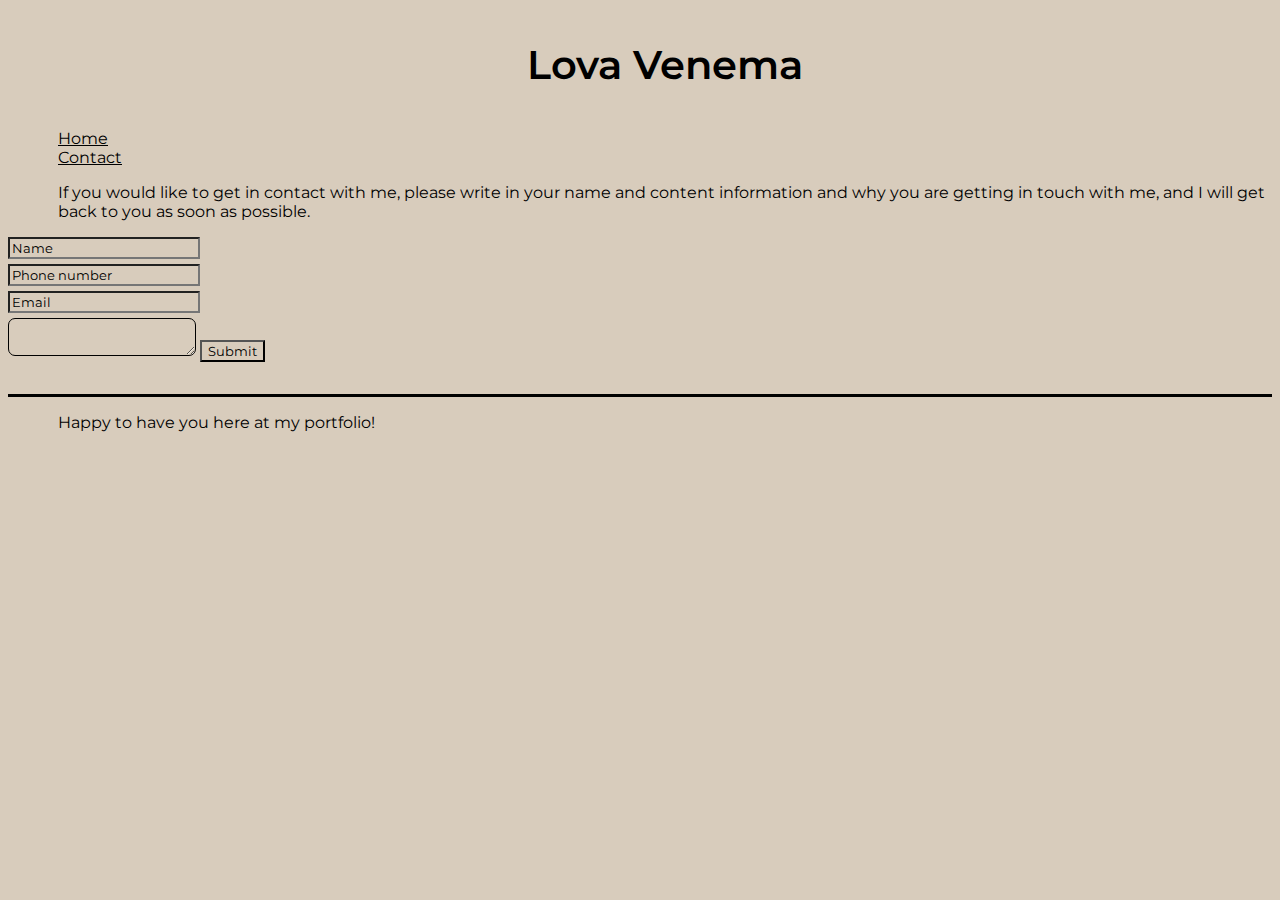
==== contact.html @ ca1d30cc "Second video watched and second page added!" ====
<!DOCTYPE html>
<html lang="en">
  <head>
    <meta charset="UTF-8" />
    <meta name="viewport" content="width=device-width, initial-scale=1.0" />
    <title>Portfolio Contact</title>
    <link rel="preconnect" href="https://fonts.googleapis.com" />
    <link rel="preconnect" href="https://fonts.gstatic.com" crossorigin />
    <link
      href="https://fonts.googleapis.com/css2?family=Montserrat:ital,wght@0,100..900;1,100..900&display=swap"
      rel="stylesheet"
    />
    <link rel="stylesheet" href="css/main.css" />
  </head>
  <body>
    <header>
      <p id="logotype">Lova Venema</p>
      <nav>
        <ul>
          <a href="index.html"><li>Home</li></a>
          <a href="contact.html"><li>Contact</li></a>
        </ul>
      </nav>
    </header>

    <main>
      <p>
        If you would like to get in contact with me, please write in your name
        and content information and why you are getting in touch with me, and I
        will get back to you as soon as possible.
      </p>
      <form action="name">
        <input value="Name" />
      </form>

      <form action="number">
        <input value="Phone number" />
      </form>

      <form action="email">
        <input value="Email" />
      </form>

      <textarea name="" id="writeamessage"> </textarea>

      <button>Submit</button>
    </main>

    <footer>
      <p>Happy to have you here at my portfolio!</p>
    </footer>
  </body>
</html>
---- css/main.css ----
* {
  font-family: "Montserrat", serif;
  background-color: rgb(216, 204, 188);
}

/*HEADER*/

/* navigaion */
ul {
  list-style: none;
  padding-left: 50px;
}
a {
  color: black;
}

/* logo */
#logotype {
  font-weight: 600;
  font-size: 2.5rem;
  text-align: center;
}

/*MAIN*/

h1 {
  text-align: center;
  font-size: 1.5rem;
}

p {
  text-align: left;
  padding-left: 50px;
  line-break: strict;
}

/* picture */
.main-img {
  width: 50%;
  padding-left: 50px;
}

form {
  border-radius: 7px;
  margin-left: 50 px;
  margin-top: 5px;
}

button {
  margin-top: 10px;
}
#writeamessage {
  border: 1px solid black;
  border-radius: 7px;
  margin-top: 5px;
}

/* FOOTER */

footer {
  margin-top: 2rem;
  margin-bottom: 3rem;
  border-top: 3px solid black;
}
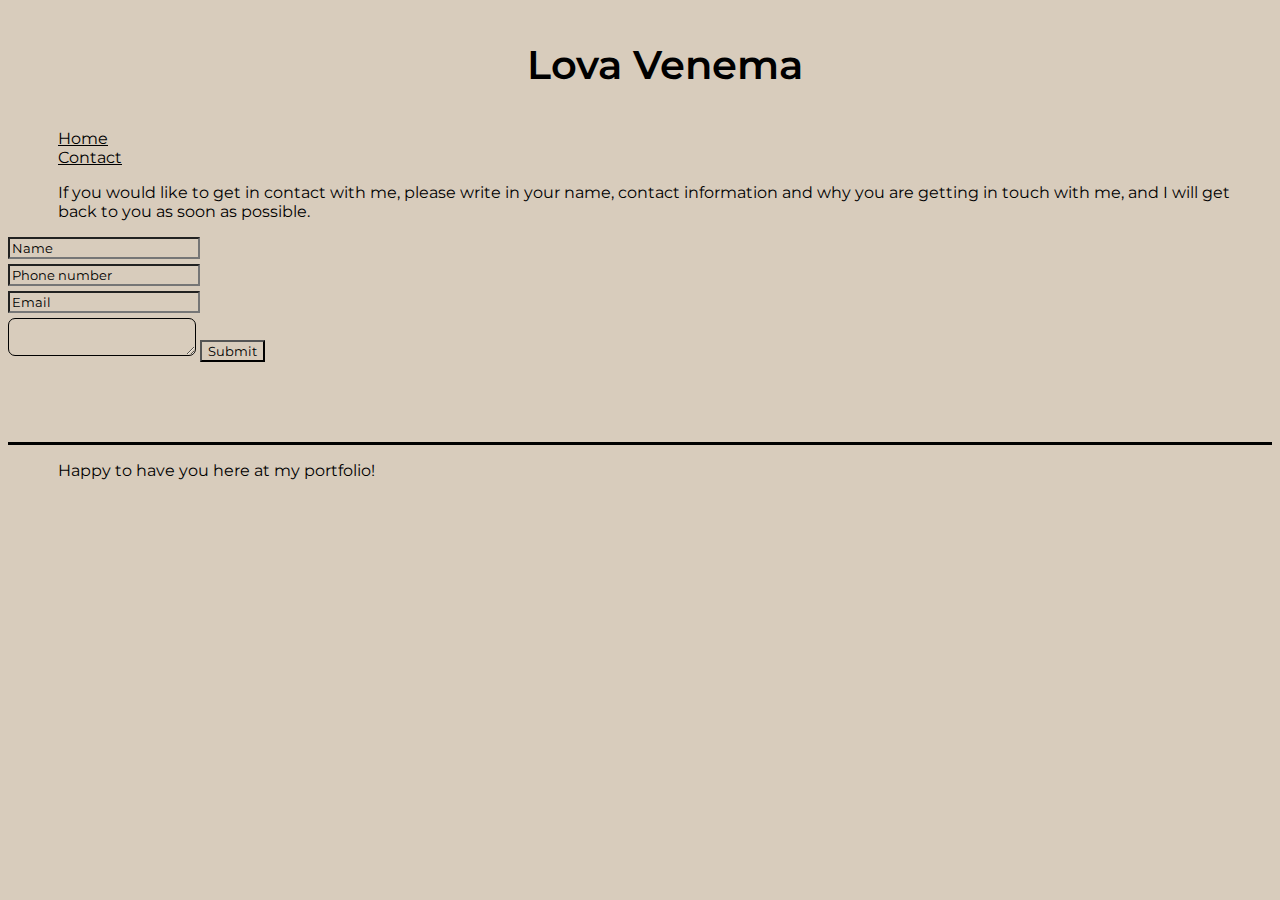
==== commit dbe7418f: "Final touches" ====
--- a/contact.html
+++ b/contact.html
@@ -25,19 +25,19 @@
 
     <main>
       <p>
-        If you would like to get in contact with me, please write in your name
-        and content information and why you are getting in touch with me, and I
-        will get back to you as soon as possible.
+        If you would like to get in contact with me, please write in your name,
+        contact information and why you are getting in touch with me, and I will
+        get back to you as soon as possible.
       </p>
-      <form action="name">
+      <form action="">
         <input value="Name" />
       </form>
 
-      <form action="number">
+      <form action="">
         <input value="Phone number" />
       </form>
 
-      <form action="email">
+      <form action="">
         <input value="Email" />
       </form>
 
--- a/css/main.css
+++ b/css/main.css
@@ -36,7 +36,7 @@
 
 /* picture */
 .main-img {
-  width: 50%;
+  width: 40%;
   padding-left: 50px;
 }
 
@@ -58,7 +58,7 @@
 /* FOOTER */
 
 footer {
-  margin-top: 2rem;
+  margin-top: 5rem;
   margin-bottom: 3rem;
   border-top: 3px solid black;
 }
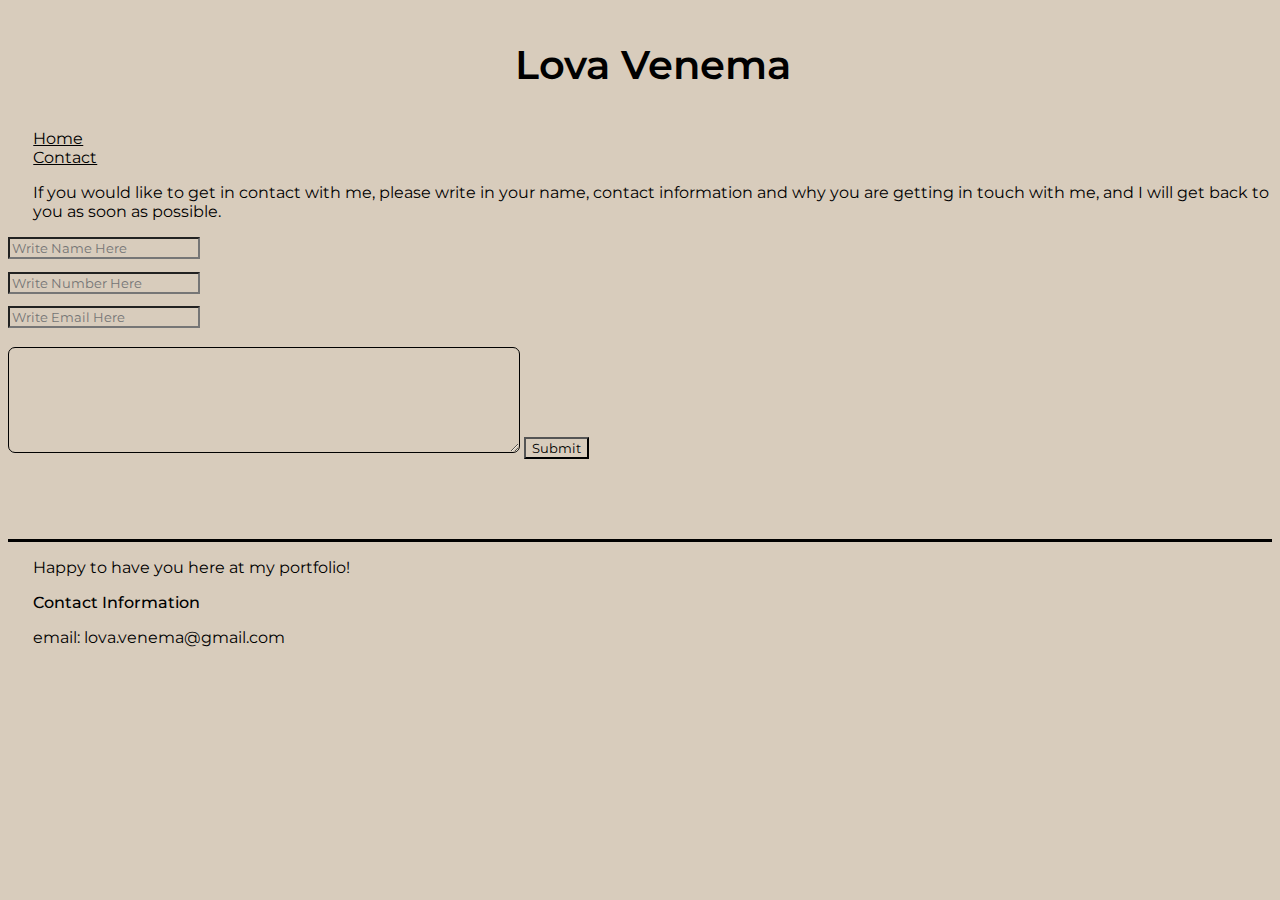
==== commit 79e27061: "Tweaks" ====
--- a/contact.html
+++ b/contact.html
@@ -30,15 +30,15 @@
         get back to you as soon as possible.
       </p>
       <form action="">
-        <input value="Name" />
+        <input placeholder="Write Name Here" />
       </form>
 
       <form action="">
-        <input value="Phone number" />
+        <input placeholder="Write Number Here" />
       </form>
 
       <form action="">
-        <input value="Email" />
+        <input placeholder="Write Email Here" />
       </form>
 
       <textarea name="" id="writeamessage"> </textarea>
@@ -48,6 +48,8 @@
 
     <footer>
       <p>Happy to have you here at my portfolio!</p>
+      <h2>Contact Information</h2>
+      <p>email: lova.venema@gmail.com</p>
     </footer>
   </body>
 </html>
--- a/css/main.css
+++ b/css/main.css
@@ -8,7 +8,7 @@
 /* navigaion */
 ul {
   list-style: none;
-  padding-left: 50px;
+  padding-left: 2%;
 }
 a {
   color: black;
@@ -23,37 +23,51 @@
 
 /*MAIN*/
 
+/*Main - Home Page*/
+
 h1 {
-  text-align: center;
+  padding-left: 2%;
   font-size: 1.5rem;
 }
 
 p {
   text-align: left;
-  padding-left: 50px;
-  line-break: strict;
+  padding-left: 2%;
 }
 
 /* picture */
 .main-img {
-  width: 40%;
-  padding-left: 50px;
+  width: 20%;
+  padding-left: 2%;
 }
 
+/*Main - home page end*/
+
+/*Main - Contact Page*/
+
 form {
-  border-radius: 7px;
+  width: 40%;
   margin-left: 50 px;
-  margin-top: 5px;
+  margin-top: 1%;
+  border-color: black;
 }
 
-button {
+textarea {
+  height: 100px;
+  width: 40%;
+}
+
+/* button {
   margin-top: 10px;
-}
+} */
+
 #writeamessage {
   border: 1px solid black;
   border-radius: 7px;
-  margin-top: 5px;
+  margin-top: 1.5%;
 }
+
+/*Main - Contact Page*/
 
 /* FOOTER */
 
@@ -62,3 +76,9 @@
   margin-bottom: 3rem;
   border-top: 3px solid black;
 }
+
+h2 {
+  margin-left: 2%;
+  font-weight: 500;
+  font-size: 1rem;
+}
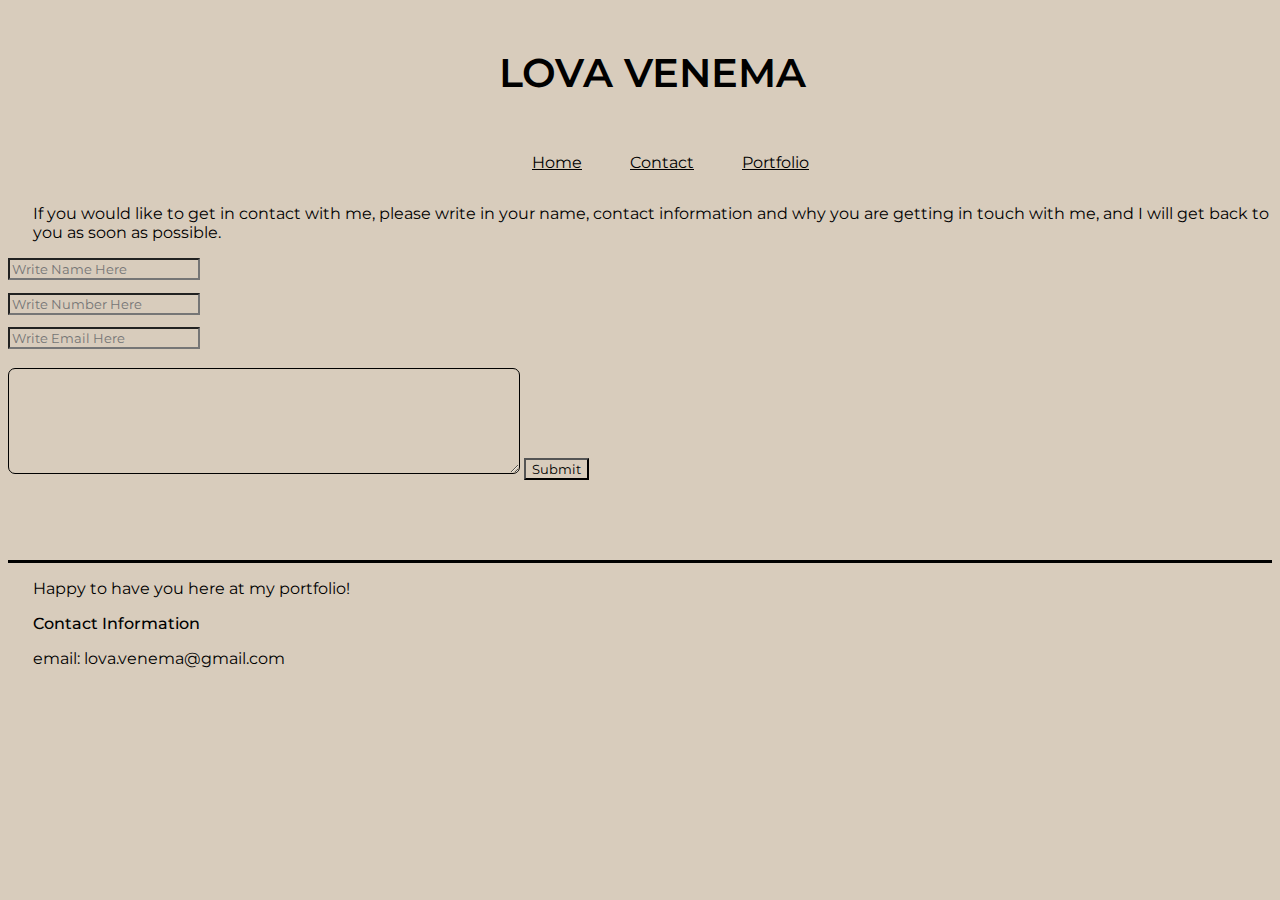
==== commit 16ef9709: "Adding portfolio page and updating logo" ====
--- a/contact.html
+++ b/contact.html
@@ -14,13 +14,15 @@
   </head>
   <body>
     <header>
-      <p id="logotype">Lova Venema</p>
+      <p id="logotype">LOVA VENEMA</p>
       <nav>
         <ul>
           <a href="index.html"><li>Home</li></a>
           <a href="contact.html"><li>Contact</li></a>
+          <a href="portfolio.html"><li>Portfolio</li></a>
         </ul>
       </nav>
+    </header>
     </header>
 
     <main>
--- a/css/main.css
+++ b/css/main.css
@@ -5,10 +5,21 @@
 
 /*HEADER*/
 
+header {
+  display: flex;
+  flex-direction: column;
+  align-items: center;
+}
+
 /* navigaion */
 ul {
+  display: flex;
   list-style: none;
   padding-left: 2%;
+}
+
+li {
+  margin-left: 3rem;
 }
 a {
   color: black;
@@ -16,9 +27,9 @@
 
 /* logo */
 #logotype {
+  display: flex;
   font-weight: 600;
   font-size: 2.5rem;
-  text-align: center;
 }
 
 /*MAIN*/
@@ -67,7 +78,22 @@
   margin-top: 1.5%;
 }
 
-/*Main - Contact Page*/
+/* Main - Contact Page */
+
+/* Main - Portfolio Page */
+
+.portfolio-container {
+  display: grid;
+  grid-template-columns: repeat(3, 1fr);
+  /*Alternative
+  'img, img, img'
+  'img, img, img';
+  */
+}
+
+.portfolio-image {
+  width: 100%; /* will be 100% as they should take 100% of each column*/
+}
 
 /* FOOTER */
 
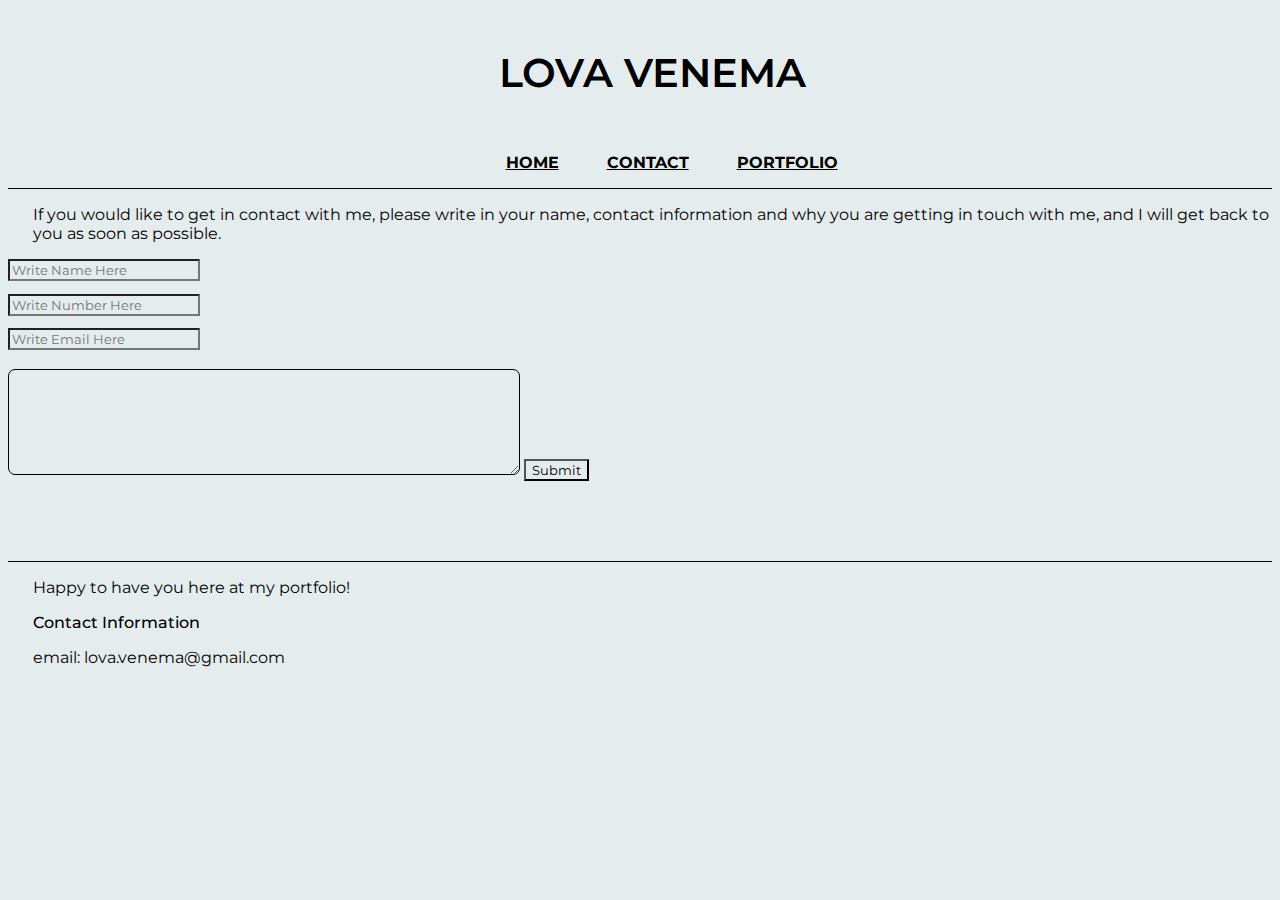
==== commit 583f4d38: "Fixes to the header, menu and background" ====
--- a/contact.html
+++ b/contact.html
@@ -17,9 +17,9 @@
       <p id="logotype">LOVA VENEMA</p>
       <nav>
         <ul>
-          <a href="index.html"><li>Home</li></a>
-          <a href="contact.html"><li>Contact</li></a>
-          <a href="portfolio.html"><li>Portfolio</li></a>
+          <a href="index.html"><li>HOME</li></a>
+          <a href="contact.html"><li>CONTACT</li></a>
+          <a href="portfolio.html"><li>PORTFOLIO</li></a>
         </ul>
       </nav>
     </header>
--- a/css/main.css
+++ b/css/main.css
@@ -1,6 +1,6 @@
 * {
   font-family: "Montserrat", serif;
-  background-color: rgb(216, 204, 188);
+  background-color: rgb(229, 236, 238);
 }
 
 /*HEADER*/
@@ -9,11 +9,13 @@
   display: flex;
   flex-direction: column;
   align-items: center;
+  border-bottom: 1px solid black;
 }
 
 /* navigaion */
 ul {
   display: flex;
+  font-weight: 700;
   list-style: none;
   padding-left: 2%;
 }
@@ -38,6 +40,7 @@
 
 h1 {
   padding-left: 2%;
+  margin-bottom: 5%;
   font-size: 1.5rem;
 }
 
@@ -85,6 +88,7 @@
 .portfolio-container {
   display: grid;
   grid-template-columns: repeat(3, 1fr);
+  align-items: center;
   /*Alternative
   'img, img, img'
   'img, img, img';
@@ -100,7 +104,7 @@
 footer {
   margin-top: 5rem;
   margin-bottom: 3rem;
-  border-top: 3px solid black;
+  border-top: 1px solid black;
 }
 
 h2 {
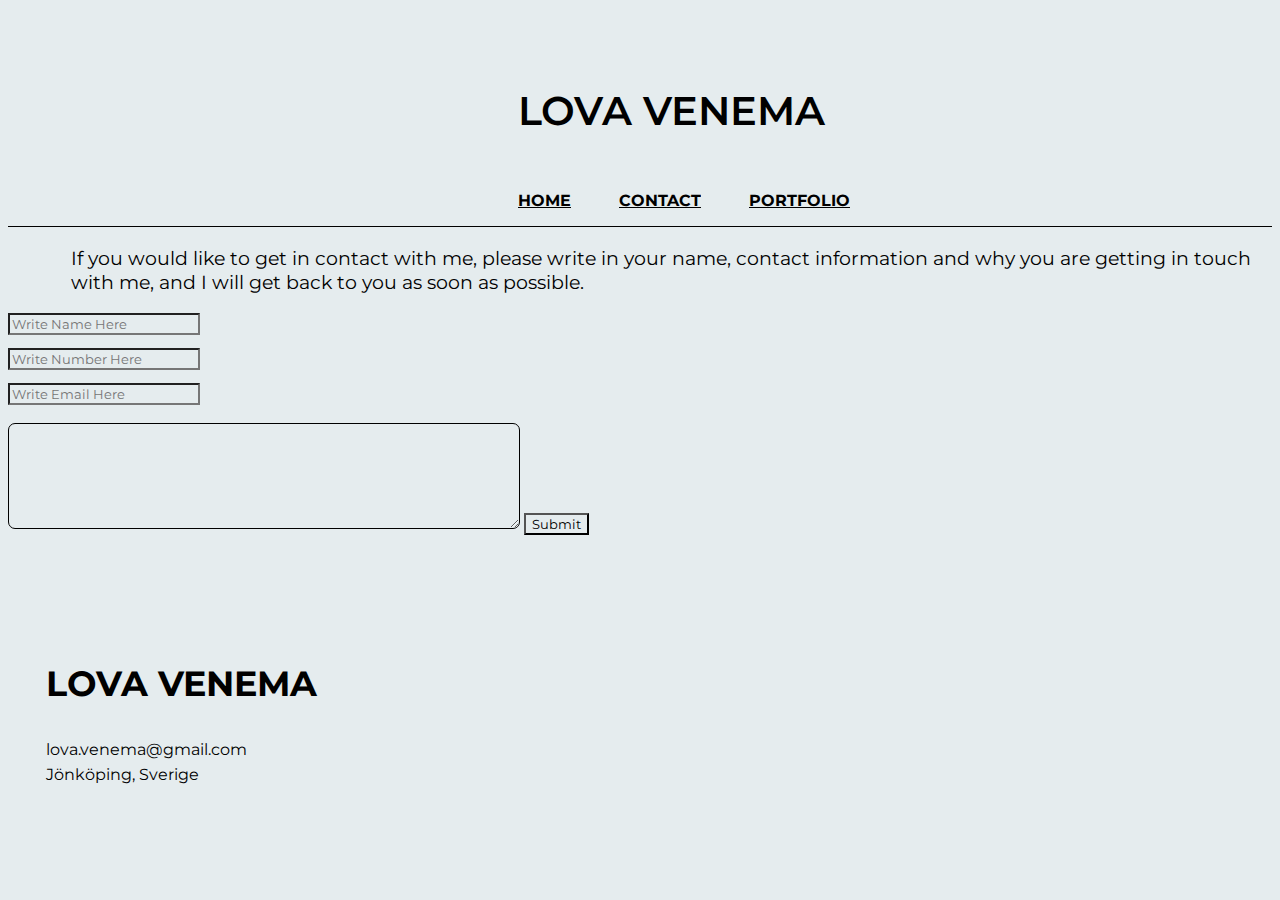
==== commit 476e47e7: "Responsive features, fixed home page" ====
--- a/contact.html
+++ b/contact.html
@@ -47,11 +47,12 @@
 
       <button>Submit</button>
     </main>
+    
+    <h3>LOVA VENEMA</h3>
 
     <footer>
-      <p>Happy to have you here at my portfolio!</p>
-      <h2>Contact Information</h2>
-      <p>email: lova.venema@gmail.com</p>
+      <p class="footer-text">lova.venema@gmail.com</p>
+      <p class="footer-text">Jönköping, Sverige</p>
     </footer>
   </body>
 </html>
--- a/css/main.css
+++ b/css/main.css
@@ -15,9 +15,9 @@
 /* navigaion */
 ul {
   display: flex;
+  align-self: center;
   font-weight: 700;
   list-style: none;
-  padding-left: 2%;
 }
 
 li {
@@ -30,7 +30,9 @@
 /* logo */
 #logotype {
   display: flex;
+  align-self: center;
   font-weight: 600;
+  padding-top: 3%;
   font-size: 2.5rem;
 }
 
@@ -39,20 +41,45 @@
 /*Main - Home Page*/
 
 h1 {
-  padding-left: 2%;
-  margin-bottom: 5%;
-  font-size: 1.5rem;
+  display: flex;
+  padding-left: 5%;
+  font-size: 4rem;
+}
+
+.main-homepage-container {
+  display: grid;
+  grid-template-columns: 1fr;
+  grid-template-rows: 1fr;
+  align-items: right;
+}
+
+.homepage-contianer {
+  display: grid;
+  grid-template-columns: repeat(2, 2fr);
+  align-content: stretch;
+  align-self: center;
 }
 
 p {
-  text-align: left;
-  padding-left: 2%;
+  font-size: 1.2rem;
+  padding-left: 5%;
 }
 
 /* picture */
 .main-img {
-  width: 20%;
-  padding-left: 2%;
+  width: 70%;
+  padding-left: 5%;
+  margin-top: 5%;
+}
+
+.image-me {
+  background-image: url(../images/me.jpeg);
+  background-size: cover;
+  background-position: center;
+}
+
+.header-image {
+  width: 100%;
 }
 
 /*Main - home page end*/
@@ -89,6 +116,7 @@
   display: grid;
   grid-template-columns: repeat(3, 1fr);
   align-items: center;
+  padding-left: 2%;
   /*Alternative
   'img, img, img'
   'img, img, img';
@@ -99,16 +127,61 @@
   width: 100%; /* will be 100% as they should take 100% of each column*/
 }
 
+@media screen and (max-width: 1024px) {
+  .portfolio-container {
+    display: grid;
+    grid-template-columns: repeat(2, 1fr);
+  }
+}
+
+@media screen and (max-width: 650px) {
+  h1 {
+    font-size: 2rem;
+  }
+  .portfolio-container {
+    display: grid;
+    grid-template-columns: 1fr;
+  }
+}
+
+/* End Main - Portfolio page*/
+
+/* Main Portfolio-1 page*/
+
+.jazzandblues-page {
+  display: flex;
+  flex-direction: column;
+  align-items: center;
+  margin-top: 5%;
+}
+.jazzandblues-image {
+  width: 50%;
+}
+
+.jazzPrintDescription {
+  font-size: 1rem;
+  margin-top: 1%;
+  margin-bottom: 1%;
+}
+
+/* End Portfolio-1 Page*/
+
 /* FOOTER */
 
 footer {
-  margin-top: 5rem;
-  margin-bottom: 3rem;
-  border-top: 1px solid black;
+  margin-bottom: 5%;
 }
 
-h2 {
-  margin-left: 2%;
-  font-weight: 500;
+.footer-text {
   font-size: 1rem;
+  padding-left: 3%;
+  margin-top: 0.5%;
+  margin-bottom: 0.5%;
 }
+
+h3 {
+  margin-top: 10%;
+  padding-left: 3%;
+  font-weight: 700;
+  font-size: 2.2rem;
+}
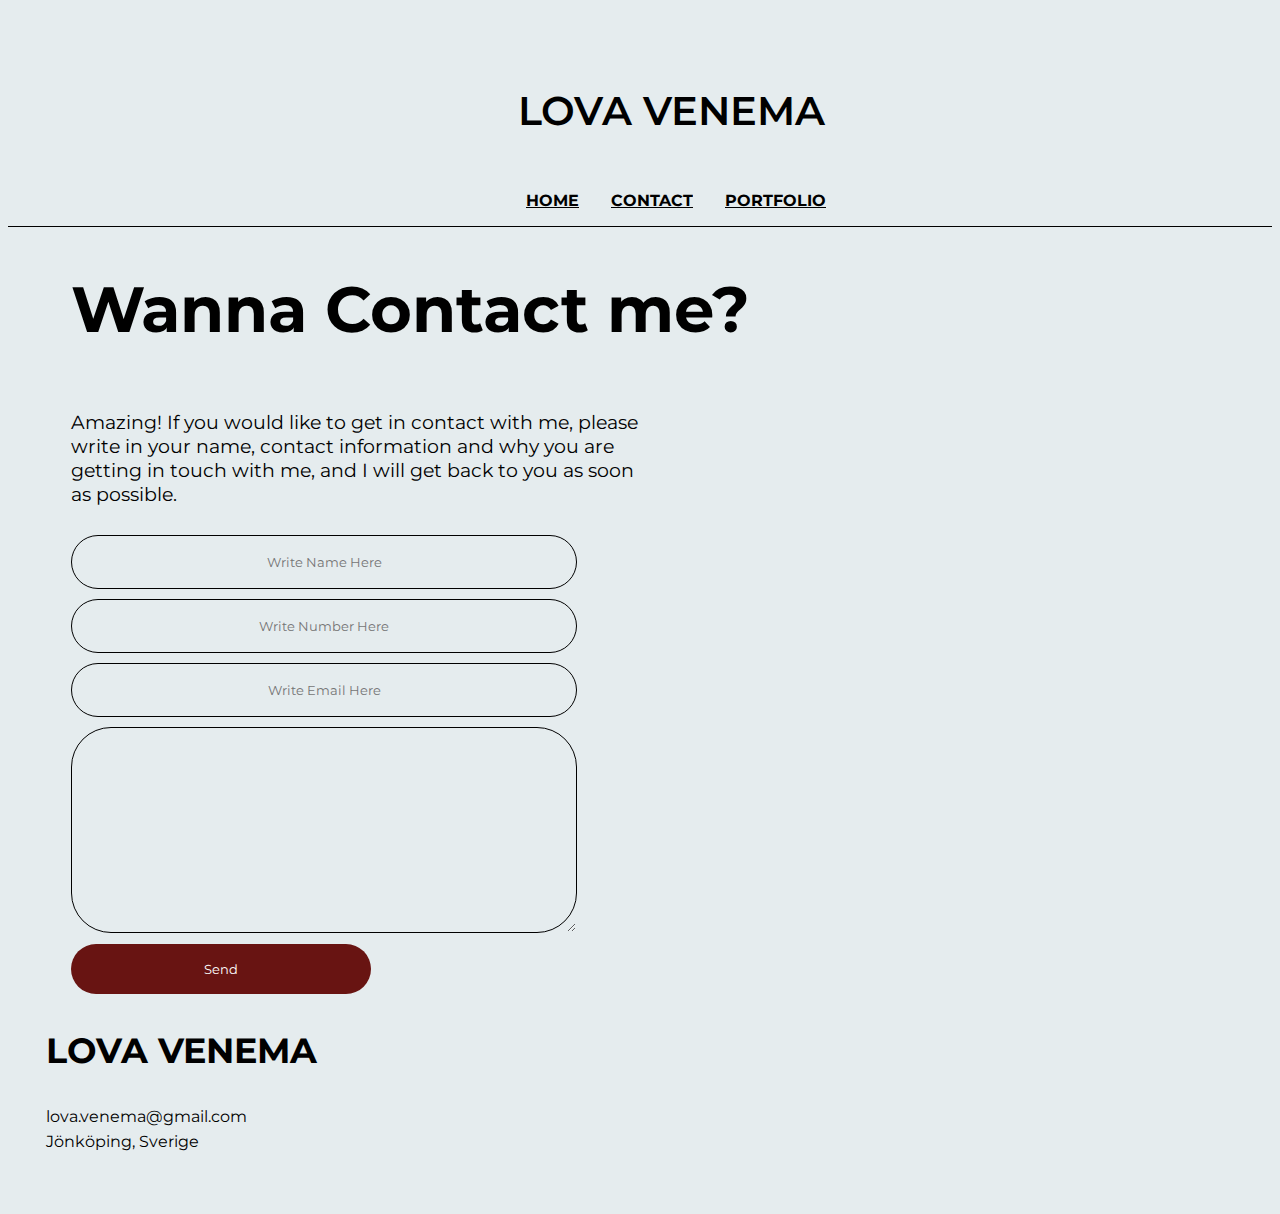
==== commit b4db62e7: "Changes to contact page" ====
--- a/contact.html
+++ b/contact.html
@@ -26,26 +26,36 @@
     </header>
 
     <main>
-      <p>
-        If you would like to get in contact with me, please write in your name,
-        contact information and why you are getting in touch with me, and I will
-        get back to you as soon as possible.
-      </p>
-      <form action="">
-        <input placeholder="Write Name Here" />
-      </form>
 
-      <form action="">
-        <input placeholder="Write Number Here" />
-      </form>
+      <div class="form-page-container">
+        <h1>Wanna Contact me?</h1>
+        <p id="contact-desctiption">
+          Amazing! If you would like to get in contact with me, please write in your name,
+          contact information and why you are getting in touch with me, and I will
+          get back to you as soon as possible.
+        </p>
+  
+        <section class="form">
+          <form action="">
+            <input id="form-specifications" placeholder="Write Name Here" />
+          </form>
+    
+          <form action="">
+            <input id="form-specifications" placeholder="Write Number Here" />
+          </form>
+    
+          <form action="">
+            <input id="form-specifications"placeholder="Write Email Here" />
+          </form>
+    
+          <textarea name="" id="writeamessage"> </textarea>
 
-      <form action="">
-        <input placeholder="Write Email Here" />
-      </form>
-
-      <textarea name="" id="writeamessage"> </textarea>
-
-      <button>Submit</button>
+          <button id="send-button">Send</button>
+        </section>
+  
+       
+      </div>
+      
     </main>
     
     <h3>LOVA VENEMA</h3>
--- a/css/main.css
+++ b/css/main.css
@@ -21,7 +21,7 @@
 }
 
 li {
-  margin-left: 3rem;
+  margin-left: 2rem;
 }
 a {
   color: black;
@@ -65,6 +65,183 @@
   padding-left: 5%;
 }
 
+.books {
+  display: flex;
+  flex-direction: row;
+  align-items: flex-end;
+  justify-content: stretch;
+  animation-name: book;
+  animation-iteration-count: infinite;
+}
+
+.book-1 {
+  background-color: #0c2933;
+  width: 130px;
+  height: 400px;
+  margin-left: 5%;
+  margin-top: 5%;
+  margin-bottom: 5%;
+  animation-name: book;
+  animation-duration: 1s;
+}
+
+.book-2 {
+  background-color: #966725;
+  width: 100px;
+  height: 300px;
+  margin-left: 1%;
+  margin-top: 5%;
+  margin-bottom: 5%;
+  animation-name: book;
+  animation-duration: 1s;
+  animation-delay: 1s;
+}
+
+.book-3 {
+  background-color: #dfe193;
+  width: 70px;
+  height: 420px;
+  margin-left: 1%;
+  margin-top: 5%;
+  margin-bottom: 5%;
+  animation-name: book;
+  animation-duration: 1s;
+  animation-delay: 2s;
+}
+
+.book-4 {
+  background-color: #90413c;
+  width: 50px;
+  height: 400px;
+  margin-left: 1%;
+  margin-top: 5%;
+  margin-bottom: 5%;
+  animation-name: book;
+  animation-duration: 1s;
+  animation-delay: 3s;
+}
+
+.book-5 {
+  background-color: #681412;
+  width: 70px;
+  height: 320px;
+  rotate: -6deg;
+  margin-left: 1%;
+  margin-top: 5%;
+  margin-bottom: 5%;
+  animation-name: book;
+  animation-duration: 1s;
+  animation-delay: 4s;
+}
+
+.book-6 {
+  background-color: #022313;
+  width: 70px;
+  height: 420px;
+  margin-left: 1.2%;
+  margin-top: 5%;
+  margin-bottom: 5%;
+  animation-name: book;
+  animation-duration: 1s;
+  animation-delay: 5s;
+}
+
+.book-7 {
+  background-color: #ccc2c1;
+  width: 100px;
+  height: 350px;
+  rotate: 5deg;
+  margin-left: 2%;
+  margin-top: 5%;
+  margin-bottom: 5%;
+  animation-name: book;
+  animation-duration: 1s;
+  animation-delay: 6s;
+}
+.book-8 {
+  background-color: #5f3100;
+  width: 100px;
+  height: 390px;
+  margin-left: 1%;
+  margin-top: 5%;
+  margin-bottom: 5%;
+  animation-name: book;
+  animation-duration: 1s;
+  animation-delay: 7s;
+}
+
+.book-9 {
+  background-color: #dfe193;
+  width: 130px;
+  height: 400px;
+  margin-left: 1%;
+  margin-top: 5%;
+  margin-bottom: 5%;
+  animation-name: book;
+  animation-duration: 1s;
+  animation-delay: 8s;
+}
+
+.book-10 {
+  background-color: #285e42;
+  width: 70px;
+  height: 420px;
+  margin-left: 1.2%;
+  margin-top: 5%;
+  margin-bottom: 5%;
+  animation-name: book;
+  animation-duration: 1s;
+  animation-delay: 9s;
+}
+
+.book-11 {
+  background-color: #681412;
+  width: 60px;
+  height: 460px;
+  rotate: -5deg;
+  margin-left: 1.2%;
+  margin-top: 5%;
+  margin-bottom: 5%;
+  animation-name: book;
+  animation-duration: 1s;
+  animation-delay: 10s;
+}
+
+.book-12 {
+  background-color: #966725;
+  width: 130px;
+  height: 400px;
+  margin-left: 1.5%;
+  margin-top: 5%;
+  margin-bottom: 5%;
+  animation-name: book;
+  animation-duration: 1s;
+  animation-delay: 11s;
+}
+
+@keyframes book {
+  40% {
+    transform: rotate(-2deg);
+  }
+  50% {
+    transform: rotate(2deg);
+  }
+
+  60% {
+    transform: rotate(-2deg);
+  }
+  70% {
+    transform: rotate(2deg);
+  }
+
+  80% {
+    transform: rotate(-2deg);
+  }
+  90% {
+    transform: rotate(2deg);
+  }
+}
+
 /* picture */
 .main-img {
   width: 70%;
@@ -75,7 +252,7 @@
 .image-me {
   background-image: url(../images/me.jpeg);
   background-size: cover;
-  background-position: center;
+  background-position: baseline;
 }
 
 .header-image {
@@ -86,26 +263,48 @@
 
 /*Main - Contact Page*/
 
-form {
-  width: 40%;
-  margin-left: 50 px;
-  margin-top: 1%;
-  border-color: black;
-}
-
-textarea {
-  height: 100px;
-  width: 40%;
-}
-
-/* button {
-  margin-top: 10px;
-} */
+.form-page-container {
+  display: grid;
+  grid-template-columns: repeat(1fr);
+  justify-items: start;
+}
+
+#contact-desctiption {
+  margin-right: 50%;
+}
+
+.form {
+  display: grid;
+  grid-template-columns: repeat(1, 4fr);
+  align-items: stretch;
+  padding-left: 5%;
+}
+
+#form-specifications {
+  border: 1px solid black;
+  border-radius: 30px;
+  height: 50px;
+  width: 500px;
+  margin-top: 2%;
+  text-align: center;
+}
 
 #writeamessage {
   border: 1px solid black;
-  border-radius: 7px;
-  margin-top: 1.5%;
+  border-radius: 40px;
+  margin-top: 2%;
+  height: 200px;
+  width: 500px;
+}
+
+#send-button {
+  background-color: #681412;
+  color: white;
+  border: none;
+  margin-top: 2%;
+  border-radius: 30px;
+  height: 50px;
+  width: 300px;
 }
 
 /* Main - Contact Page */
@@ -127,26 +326,35 @@
   width: 100%; /* will be 100% as they should take 100% of each column*/
 }
 
-@media screen and (max-width: 1024px) {
-  .portfolio-container {
-    display: grid;
-    grid-template-columns: repeat(2, 1fr);
-  }
-}
-
-@media screen and (max-width: 650px) {
-  h1 {
-    font-size: 2rem;
-  }
-  .portfolio-container {
-    display: grid;
-    grid-template-columns: 1fr;
-  }
-}
-
 /* End Main - Portfolio page*/
 
-/* Main Portfolio-1 page*/
+/* Main Portfolio-1 Page*/
+.portfolio1-img-contianer {
+  display: grid;
+  grid-template-columns: repeat(2, 2fr);
+  justify-items: center;
+}
+
+.coffeeimg {
+  margin-top: 2%;
+  width: 97%;
+}
+
+h3 {
+  font-weight: 700;
+  font-size: 2.2rem;
+  margin-left: 3%;
+}
+
+.portfolio-text-container {
+  display: grid;
+  grid-template-columns: 1fr;
+  justify-items: center;
+}
+
+/* End Main Portfolio-1 Page*/
+
+/* Main Portfolio-2 page*/
 
 .jazzandblues-page {
   display: flex;
@@ -158,13 +366,14 @@
   width: 50%;
 }
 
-.jazzPrintDescription {
+.printDescription {
   font-size: 1rem;
   margin-top: 1%;
   margin-bottom: 1%;
-}
-
-/* End Portfolio-1 Page*/
+  margin-right: 5%;
+}
+
+/* End Portfolio-2 Page*/
 
 /* FOOTER */
 
@@ -179,9 +388,35 @@
   margin-bottom: 0.5%;
 }
 
-h3 {
+#footer-name {
   margin-top: 10%;
   padding-left: 3%;
   font-weight: 700;
   font-size: 2.2rem;
 }
+
+/* Media Quieries*/
+@media screen and (max-width: 1024px) {
+  .portfolio1-img-contianer {
+    display: grid;
+    grid-template-columns: 1fr;
+  }
+
+  .portfolio-container {
+    display: grid;
+    grid-template-columns: repeat(2, 1fr);
+  }
+}
+
+@media screen and (max-width: 650px) {
+  h1 {
+    font-size: 1.5rem;
+  }
+  .coffeeimg {
+    width: 80%;
+  }
+  .portfolio-container {
+    display: grid;
+    grid-template-columns: 1fr;
+  }
+}
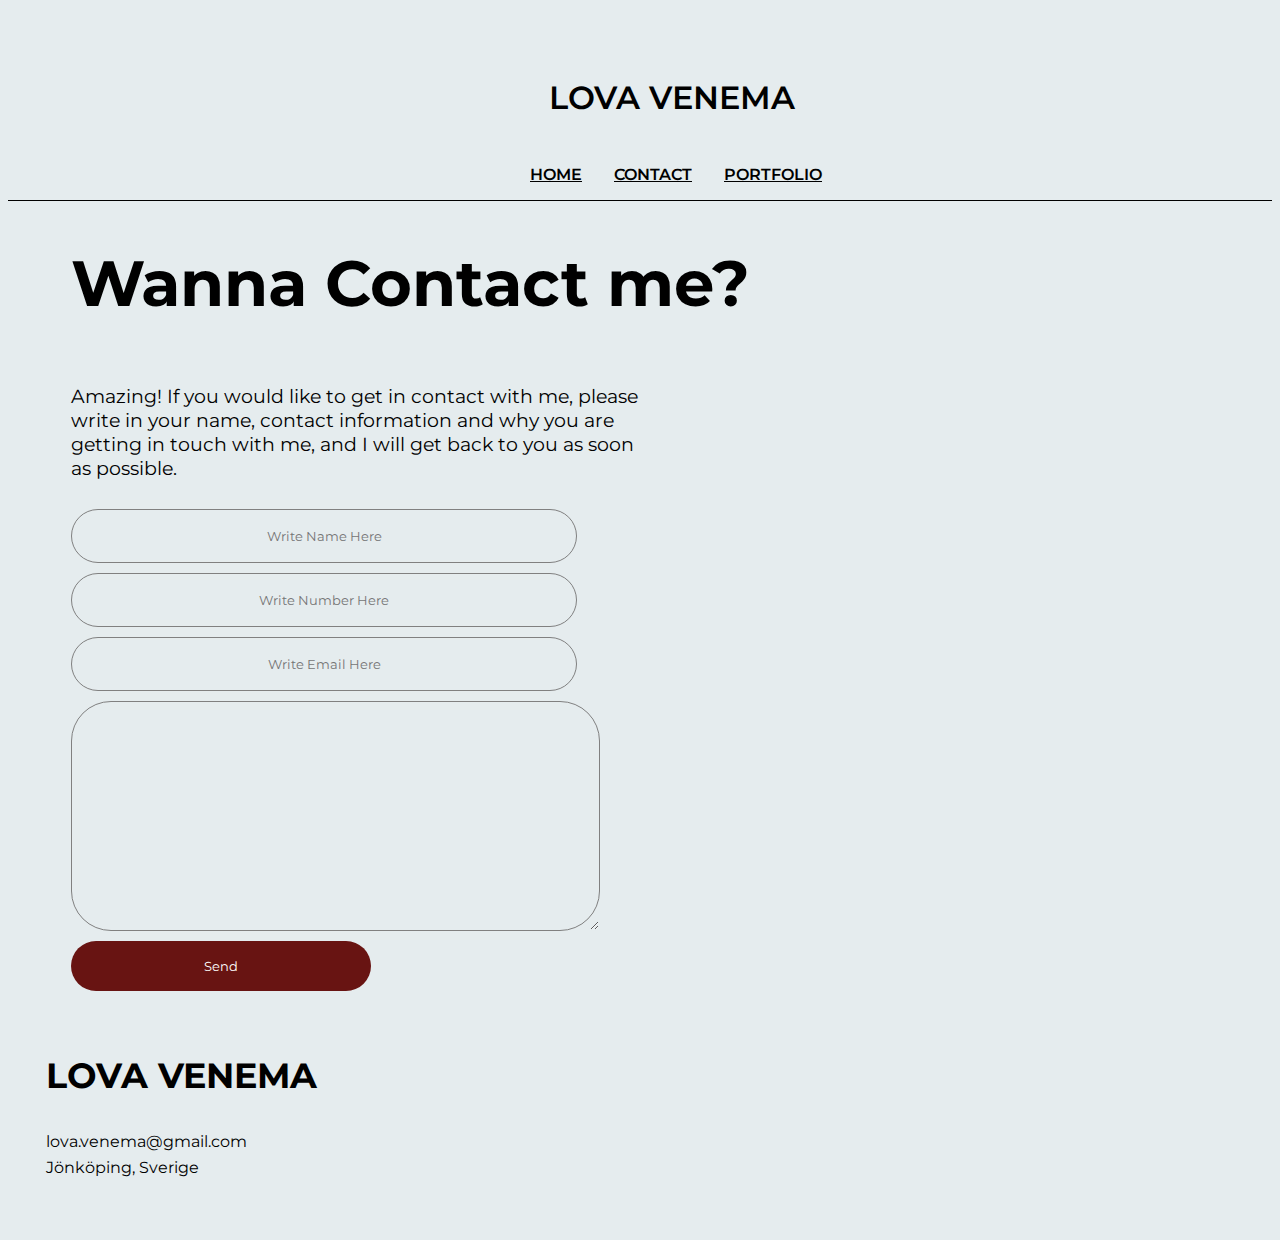
==== commit c933e48b: "Java Script and small changes!" ====
--- a/contact.html
+++ b/contact.html
@@ -11,10 +11,13 @@
       rel="stylesheet"
     />
     <link rel="stylesheet" href="css/main.css" />
+    <script src="javascript/main.js" defer></script>
   </head>
+
   <body>
     <header>
-      <p id="logotype">LOVA VENEMA</p>
+      <p id="logotype">LOVA VENEMA
+      </p>
       <nav>
         <ul>
           <a href="index.html"><li>HOME</li></a>
@@ -28,7 +31,7 @@
     <main>
 
       <div class="form-page-container">
-        <h1>Wanna Contact me?</h1>
+        <h1 id="heading-text">Wanna Contact me?</h1>
         <p id="contact-desctiption">
           Amazing! If you would like to get in contact with me, please write in your name,
           contact information and why you are getting in touch with me, and I will
@@ -37,7 +40,7 @@
   
         <section class="form">
           <form action="">
-            <input id="form-specifications" placeholder="Write Name Here" />
+            <input id="name-specifications" placeholder="Write Name Here" />
           </form>
     
           <form action="">
@@ -51,16 +54,13 @@
           <textarea name="" id="writeamessage"> </textarea>
 
           <button id="send-button">Send</button>
-        </section>
-  
-       
+        </section> 
       </div>
       
     </main>
     
-    <h3>LOVA VENEMA</h3>
-
     <footer>
+      <h3>LOVA VENEMA</h3>
       <p class="footer-text">lova.venema@gmail.com</p>
       <p class="footer-text">Jönköping, Sverige</p>
     </footer>
--- a/css/main.css
+++ b/css/main.css
@@ -16,7 +16,7 @@
 ul {
   display: flex;
   align-self: center;
-  font-weight: 700;
+  font-weight: 600;
   list-style: none;
 }
 
@@ -31,9 +31,10 @@
 #logotype {
   display: flex;
   align-self: center;
+  text-decoration: none; /* to remove line underneath link, taken from w3schools*/
   font-weight: 600;
   padding-top: 3%;
-  font-size: 2.5rem;
+  font-size: 2rem;
 }
 
 /*MAIN*/
@@ -252,7 +253,7 @@
 .image-me {
   background-image: url(../images/me.jpeg);
   background-size: cover;
-  background-position: baseline;
+  background-position: center;
 }
 
 .header-image {
@@ -281,7 +282,7 @@
 }
 
 #form-specifications {
-  border: 1px solid black;
+  border: 1px solid grey;
   border-radius: 30px;
   height: 50px;
   width: 500px;
@@ -289,8 +290,21 @@
   text-align: center;
 }
 
+#name-specifications {
+  border: 1px solid grey;
+  border-radius: 30px;
+  height: 50px;
+  width: 500px;
+  margin-top: 2%;
+  text-align: center;
+}
+
 #writeamessage {
-  border: 1px solid black;
+  border: 1px solid grey;
+  /*start help w3schools - To use padding to make space inside textarea when writing i took from w3schools*/
+  padding-left: 5%;
+  padding-top: 5%;
+  /*end help w3schools*/
   border-radius: 40px;
   margin-top: 2%;
   height: 200px;
@@ -378,6 +392,7 @@
 /* FOOTER */
 
 footer {
+  margin-top: 5%;
   margin-bottom: 5%;
 }
 
